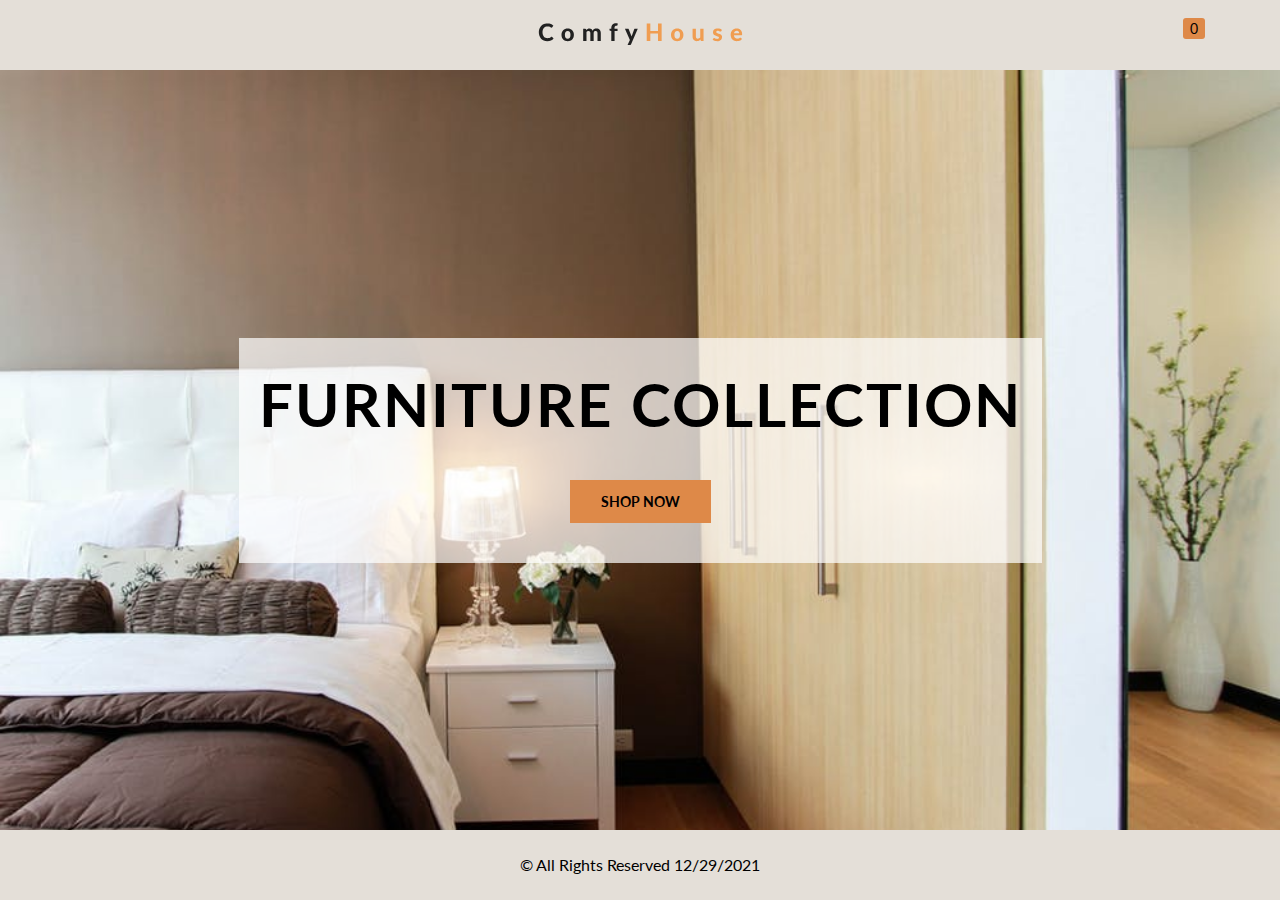
==== index.html @ f5bee473 "first commit" ====
<!DOCTYPE html>
<html lang="en">
  <head>
    <meta charset="UTF-8" />
    <meta http-equiv="X-UA-Compatible" content="IE=edge" />
    <meta name="viewport" content="width=device-width, initial-scale=1.0" />
    <title>Comfy House</title>
    <!-- lato font -->
    <link rel="preconnect" href="https://fonts.googleapis.com" />
    <link rel="preconnect" href="https://fonts.gstatic.com" crossorigin />
    <link
      href="https://fonts.googleapis.com/css2?family=Lato:wght@400;700&display=swap"
      rel="stylesheet"
    />
    <!-- fontawesome -->
    <link
      rel="stylesheet"
      href="https://pro.fontawesome.com/releases/v5.10.0/css/all.css"
      integrity="sha384-AYmEC3Yw5cVb3ZcuHtOA93w35dYTsvhLPVnYs9eStHfGJvOvKxVfELGroGkvsg+p"
      crossorigin="anonymous"
    />

    <!-- main css -->
    <link rel="stylesheet" href="assets/css/style.css" />
  </head>
  <body class="body-hp">
    <!-- main -->
    <main class="hp">
      <section class="intro">
        <h1>FURNITURE COLLECTION</h1>
        <button class="btn"><a href="products.html">SHOP NOW</a></button>
      </section>
    </main>
    <!-- end main -->
    <!-- main JavaScript -->
    <script src="assets/script/Overlay.js"></script>
    <script src="assets/script/Footer.js"></script>
    <script src="assets/script/Header.js"></script>
    <script src="assets/script/Cart.js"></script>
    <script src="assets/script/app.js"></script>
  </body>
</html>
---- assets/css/style.css ----
.container{margin-right:auto;margin-left:auto;padding-left:15px;padding-right:15px}@media (min-width: 576px){.container{max-width:540px}}@media (min-width: 768px){.container{max-width:720px}}@media (min-width: 992px){.container{max-width:960px}}@media (min-width: 1200px){.container{max-width:1140px}}@media (min-width: 1400px){.container{max-width:1320px}}html{scroll-behavior:smooth;font-size:10px;-webkit-box-sizing:border-box;box-sizing:border-box;overflow-x:hidden}*,*::before,*::after{-webkit-box-sizing:inherit;box-sizing:inherit;margin:0;padding:0}body{margin:0;min-height:100vh;font-family:"Lato", sans-serif}button,i{font-family:inherit;font-size:100%;cursor:pointer}img{max-width:100%;height:auto}p{line-height:1.5}a{text-decoration:none;color:inherit}html{--orange-clr: #de8948;--white-clr: #e4dfd8;--l-font: 6rem;--sl-font: 3.5rem;--med-font: 2.5rem;--snormal-font: 2rem;--normal-font: 1.6rem;--s-font: 1.4rem;--l-padding: 3rem;--med-padding: 2rem;--s-padding: 1.2rem;--transition: 0.3s;--long-transition: 0.5s;--letter-spacing: 0.2rem;--height: 70px}body aside.show-cart{-webkit-transform:translateX(0);transform:translateX(0);z-index:999}body div.show-overlay{background:rgba(244,196,163,0.4);z-index:99}.btn{font-size:var(--s-font);padding:var(--s-padding) var(--l-padding);background:var(--orange-clr);border:1px solid transparent;display:block;margin:0 auto;cursor:pointer;font-weight:bold;-webkit-transition:var(--transition);transition:var(--transition);margin:1rem auto}.btn:hover{background:#fff;color:var(--orange-clr);border:1px solid var(--orange-clr)}i:not(.fas.fa-shopping-cart){font-size:var(--snormal-font);cursor:pointer}i:not(.fas.fa-shopping-cart):hover{color:var(--orange-clr);-webkit-transition:var(--transition);transition:var(--transition)}.overlay{position:fixed;left:0;top:0;bottom:0;right:0;width:100vw;height:100vh;-webkit-transition:var(--transition);transition:var(--transition);background:transparent;z-index:-99}.body-hp{min-width:100vw}header{background:var(--white-clr)}header .header-top .container{min-height:var(--height);display:-webkit-box;display:-ms-flexbox;display:flex;-webkit-box-pack:justify;-ms-flex-pack:justify;justify-content:space-between;-webkit-box-align:center;-ms-flex-align:center;align-items:center}header .header-top .toggle-cart-btn{position:relative}header .header-top .toggle-cart-btn .number-of-products{position:absolute;top:-1.7rem;right:-1rem;font-size:var(--s-font);padding:0.2rem 0.7rem;background:var(--orange-clr);border-radius:0.3rem;-webkit-user-select:none;-moz-user-select:none;-ms-user-select:none;user-select:none}header nav{height:0;overflow:hidden;-webkit-transition:var(--transition);transition:var(--transition)}header nav .nav-links{list-style-type:none}header nav .nav-links li a{text-decoration:none;color:black;font-size:var(--snormal-font);padding:var(--s-padding) 0;-webkit-transition:var(--transition);transition:var(--transition);display:block;width:-webkit-fit-content;width:-moz-fit-content;width:fit-content;margin:0 auto}header nav .nav-links li a:hover{background:rgba(var(--white-clr), 0.1);color:var(--orange-clr)}aside.product-cart{position:fixed;left:0;top:0;bottom:0;right:0;-webkit-transition:var(--transition);transition:var(--transition);display:-webkit-box;display:-ms-flexbox;display:flex;-webkit-box-pack:end;-ms-flex-pack:end;justify-content:flex-end;-webkit-box-align:stretch;-ms-flex-align:stretch;align-items:stretch;-webkit-transform:translateX(100%);transform:translateX(100%)}aside.product-cart .product-cart-wrapper{width:100%;padding:var(--s-padding);font-size:var(--normal-font);background:var(--white-clr);height:100%}@media screen and (min-width: 500px){aside.product-cart .product-cart-wrapper{width:400px}}aside.product-cart .product-cart-wrapper .cart-header h3,aside.product-cart .product-cart-wrapper .cart-header i{text-align:center;font-size:var(--med-font);margin-bottom:2rem}aside.product-cart .product-cart-wrapper .cart-center .product{display:-webkit-box;display:-ms-flexbox;display:flex;-webkit-box-pack:start;-ms-flex-pack:start;justify-content:flex-start;-webkit-box-align:center;-ms-flex-align:center;align-items:center}aside.product-cart .product-cart-wrapper .cart-center .product img{max-width:12rem}aside.product-cart .product-cart-wrapper .cart-center .product .product-desc{-webkit-box-flex:1;-ms-flex:1;flex:1;padding:var(--s-padding)}aside.product-cart .product-cart-wrapper .cart-center .product .product-desc p{margin:0.2rem 0}aside.product-cart .product-cart-wrapper .cart-center .product .remove-product{background:transparent;border:0;color:#1f2021;vertical-align:middle;-webkit-transition:var(--transition);transition:var(--transition)}aside.product-cart .product-cart-wrapper .cart-center .product .remove-product i{font-size:var(--s-font)}aside.product-cart .product-cart-wrapper .cart-center .product .remove-product:hover{background:rgba(0,0,0,0);color:var(--orange-clr)}aside.product-cart .product-cart-wrapper .cart-center .product .count-product{display:-webkit-box;display:-ms-flexbox;display:flex;-webkit-box-pack:center;-ms-flex-pack:center;justify-content:center;-webkit-box-align:center;-ms-flex-align:center;align-items:center;-webkit-box-orient:vertical;-webkit-box-direction:normal;-ms-flex-direction:column;flex-direction:column}aside.product-cart .product-cart-wrapper .cart-footer p{text-align:center;font-size:var(--snormal-font)}main{min-height:calc(100vh - (var(--height) * 2))}main.hp{display:-webkit-box;display:-ms-flexbox;display:flex;-webkit-box-pack:center;-ms-flex-pack:center;justify-content:center;-webkit-box-align:center;-ms-flex-align:center;align-items:center;background:url("../images/hero-bcg.jpeg") 0% 0%/cover}main.hp .intro{background:rgba(255,255,255,0.7);padding:var(--l-padding) var(--med-padding)}main.hp .intro h1{text-align:center;font-size:var(--sl-font);margin-bottom:4rem;letter-spacing:var(--letter-spacing)}@media screen and (min-width: 500px){main.hp .intro h1{font-size:var(--l-font)}}main.main-products .container h1{text-align:center;font-size:var(--sl-font);margin:var(--l-padding) 0}main.main-products .container .products-container{display:-ms-grid;display:grid;-ms-grid-columns:(minmax(280px, 1fr))[auto-fill];grid-template-columns:repeat(auto-fill, minmax(280px, 1fr));gap:var(--s-padding)}main.main-products .container .products-container .product{max-width:100%}main.main-products .container .products-container .product p{font-size:var(--normal-font);text-align:center;margin:var(--s-padding) 0}main.main-products .container .products-container .product .product-price{color:var(--orange-clr)}main.about{display:-webkit-box;display:-ms-flexbox;display:flex;-webkit-box-pack:center;-ms-flex-pack:center;justify-content:center;-webkit-box-align:center;-ms-flex-align:center;align-items:center}main.about div.introduction{max-width:500px;padding:var(--l-padding);background-color:var(--white-clr)}main.about div.introduction p{text-align:center;font-size:var(--snormal-font)}footer{min-height:var(--height);display:-webkit-box;display:-ms-flexbox;display:flex;-webkit-box-pack:center;-ms-flex-pack:center;justify-content:center;-webkit-box-align:center;-ms-flex-align:center;align-items:center;font-size:var(--normal-font);background:var(--white-clr)}
/*# sourceMappingURL=style.css.map */
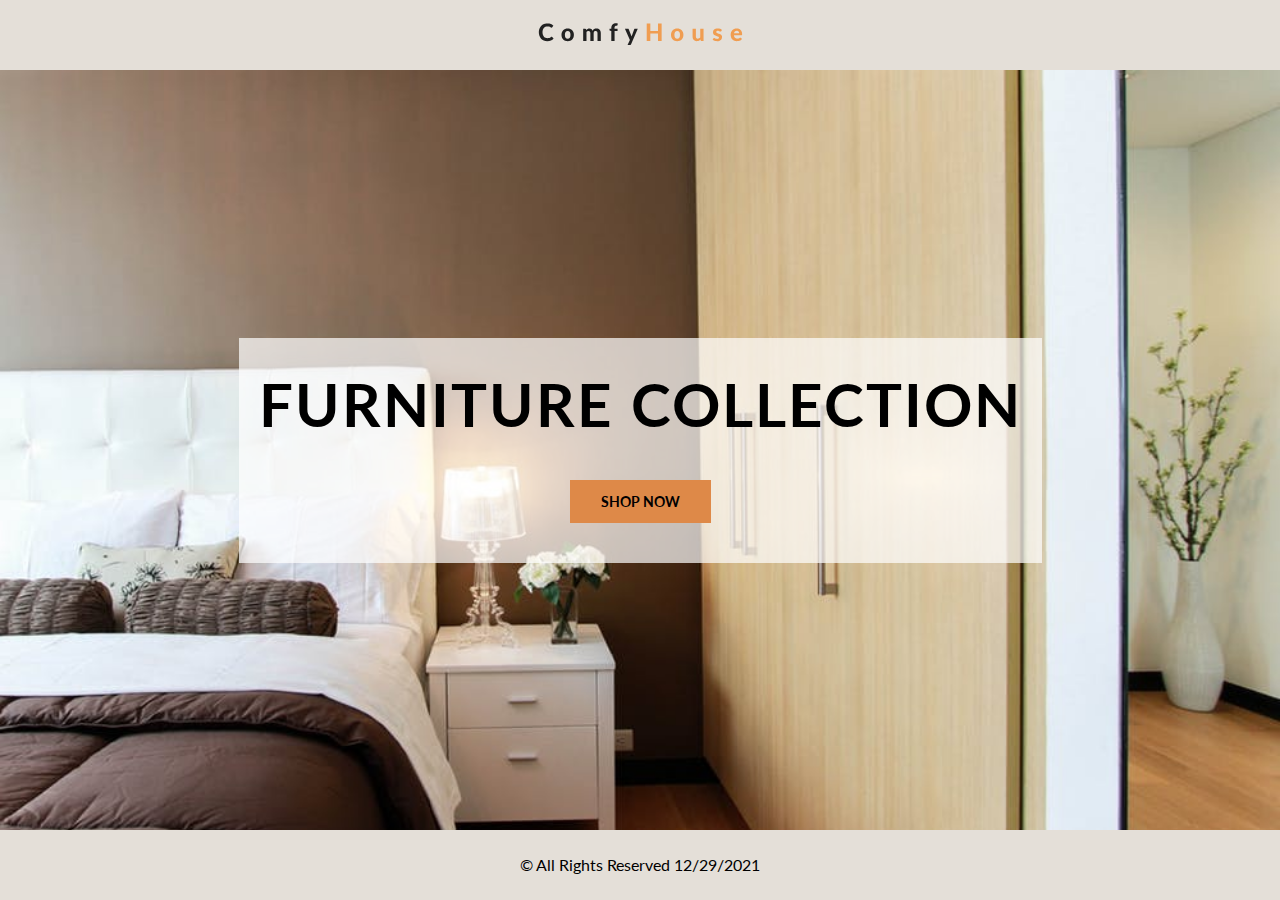
==== commit 86d98efc: "delete cart from index.html" ====
--- a/index.html
+++ b/index.html
@@ -33,10 +33,8 @@
     </main>
     <!-- end main -->
     <!-- main JavaScript -->
-    <script src="assets/script/Overlay.js"></script>
     <script src="assets/script/Footer.js"></script>
     <script src="assets/script/Header.js"></script>
-    <script src="assets/script/Cart.js"></script>
-    <script src="assets/script/app.js"></script>
+    <script src="assets/script/noProducts.js" defer></script>
   </body>
 </html>
